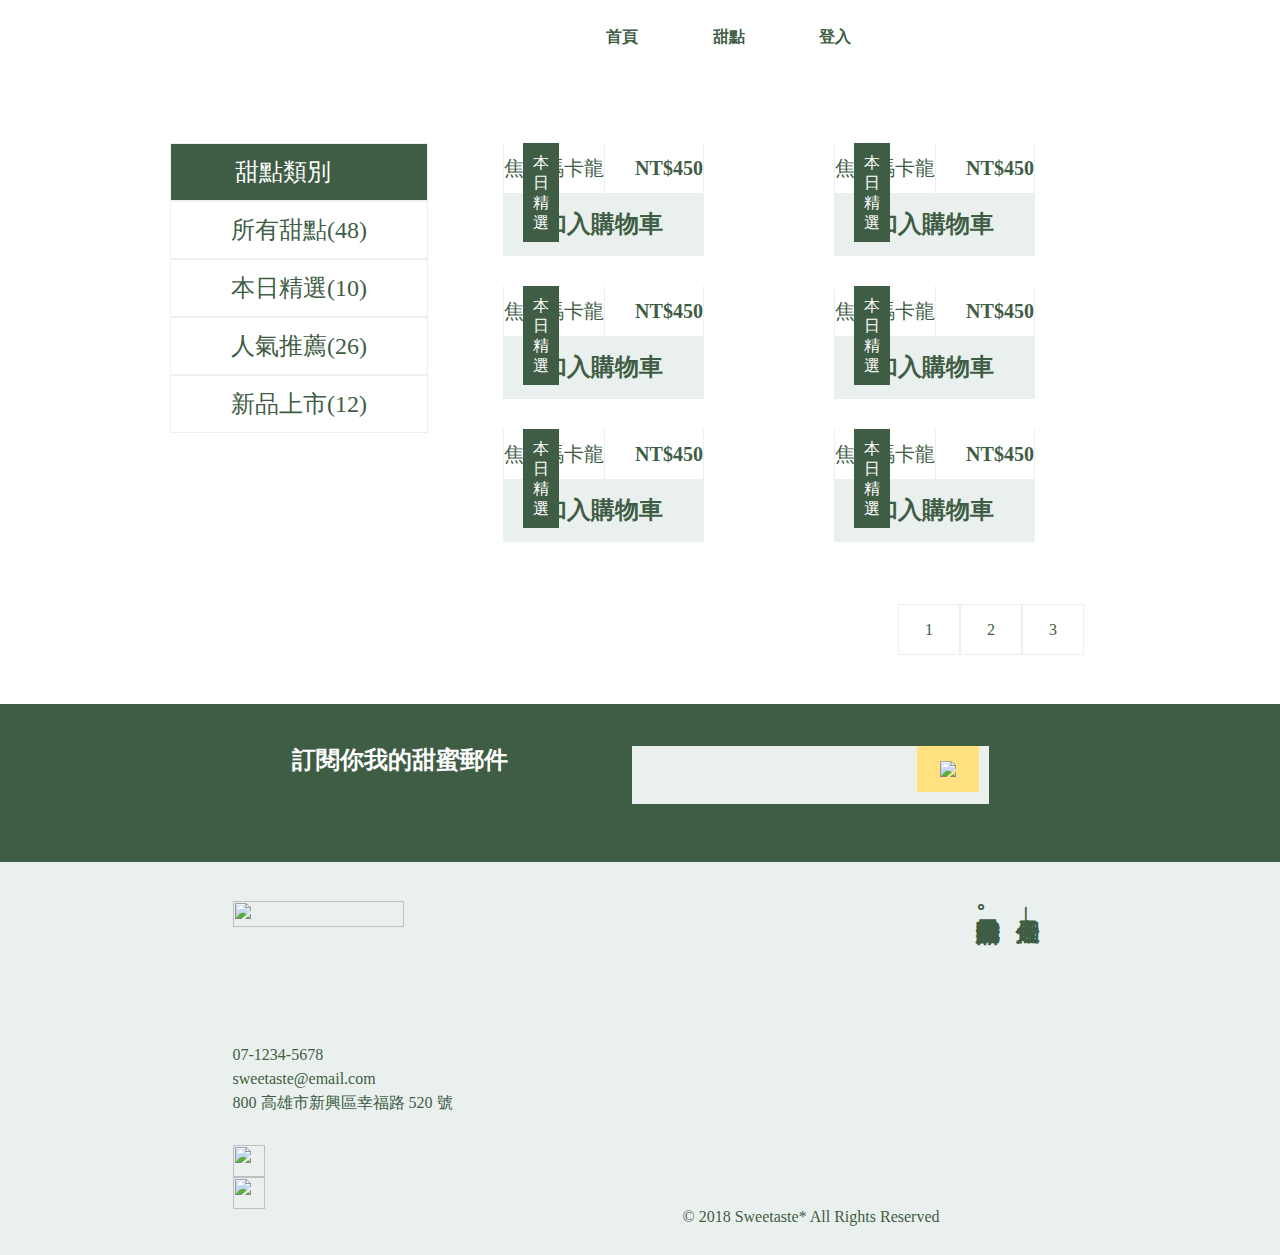
==== index.html @ 884050e8 "修改" ====
<!DOCTYPE html>
<html lang="en">
<head>
  <meta charset="UTF-8">
  <meta name="viewport" content="width=device-width, initial-scale=">
  <link rel="stylesheet" href="scss/all.css">
  <title></title>
</head>
<body>
  <div class="container">
   <div class="header">
    <img class="ham" src="https://raw.githubusercontent.com/hexschool/webLayoutTraining1st/4b3f0c5bd9792f8ce30b1238d5bf3ec28fb76ef2/student-week1/dehaze-24px.png" alt="">
   <a href="index.html"><img class="logo" src="https://raw.githubusercontent.com/hexschool/webLayoutTraining1st/a3ed9441c2522e2b8edb35a9847121eb3e6af16e/student-week1/logo-all-dark.svg" alt=""></a>
    <ul class="menu">
      <li><a href="#">首頁</a></li>
      <li><a href="#">甜點</a></li>
      <li><a href="#">登入</a></li>
    </ul>
     <div class="cart"><a href="#">
          <img src="https://github.com/hexschool/webLayoutTraining1st/blob/master/student-week1/shopping_cart.png?raw=true" alt=""></a></div>
    </div>
<img class="banner" src="https://github.com/hexschool/webLayoutTraining1st/blob/master/student-week1/banner.png?raw=true" alt="">
 <div class="inner">
    <ul class="type">
      <li class="type_head">甜點類別</li>
      <li><a href="#">所有甜點(48)</a></li>
      <li><a href="#">本日精選(10)</a></li>
      <li><a href="#">人氣推薦(26)</a></li>
      <li><a href="#">新品上市(12)</a></li>
    </ul>
   <div class="product_list">
     <div class="product">
      <img src="https://github.com/hexschool/webLayoutTraining1st/blob/143d37deb8a19ecd8eccc806ae26acbb90fe4338/student-week1/p-1.png?raw=true" alt="">
       <div class="today">
         <h4>本<br>日<br>精<br>選</h4></div>
       <a href="#"><img class="like" src="https://github.com/hexschool/webLayoutTraining1st/blob/master/student-week1/favorite_border.png?raw=true" alt=""></a>
       <div class="product_name">
       <p class="p_name">焦糖瑪卡龍</p><p class="price bold">NT$450</p>
       </div>
       <a class="add_cart bold" href="#">加入購物車</a>
     </div>
     
     <div class="product">
        <img src="https://github.com/hexschool/webLayoutTraining1st/blob/143d37deb8a19ecd8eccc806ae26acbb90fe4338/student-week1/p-2.png?raw=true" alt="">
        <div class="today">
         <h4>本<br>日<br>精<br>選</h4></div>
       <a href="#"><img class="like" src="https://github.com/hexschool/webLayoutTraining1st/blob/master/student-week1/favorite_border.png?raw=true" alt=""></a>
        <div class="product_name">
        <p class="p_name">焦糖瑪卡龍</p><p class="price bold">NT$450</p>
        </div>
        <a class="add_cart bold" href="#">加入購物車</a>
     </div>
     
     <div class="product">
        <img src="https://github.com/hexschool/webLayoutTraining1st/blob/143d37deb8a19ecd8eccc806ae26acbb90fe4338/student-week1/p-3.png?raw=true" alt="">
        <div class="today">
         <h4>本<br>日<br>精<br>選</h4></div>
       <a href="#"><img class="like" src="https://github.com/hexschool/webLayoutTraining1st/blob/master/student-week1/favorite_border.png?raw=true" alt=""></a>
        <div class="product_name">
        <p class="p_name">焦糖瑪卡龍</p><p class="price bold">NT$450</p>
        </div>
        <a class="add_cart bold" href="#">加入購物車</a>
     </div>
     
     <div class="product">
        <img src="https://github.com/hexschool/webLayoutTraining1st/blob/master/student-week1/p-4.png?raw=true" alt=""> 
       <div class="today">
         <h4>本<br>日<br>精<br>選</h4></div>
       <a href="#"><img class="like" src="https://github.com/hexschool/webLayoutTraining1st/blob/master/student-week1/favorite_border.png?raw=true" alt=""></a>
        <div class="product_name">
        <p class="p_name">焦糖瑪卡龍</p><p class="price bold">NT$450</p>
        </div>
        <a class="add_cart bold" href="#">加入購物車</a>
     </div>
  
     <div class="product">
        <img src="https://github.com/hexschool/webLayoutTraining1st/blob/143d37deb8a19ecd8eccc806ae26acbb90fe4338/student-week1/p-5.png?raw=true" alt="">
        <div class="today">
         <h4>本<br>日<br>精<br>選</h4></div>
       <a href="#"><img class="like" src="https://github.com/hexschool/webLayoutTraining1st/blob/master/student-week1/favorite_border.png?raw=true" alt=""></a>
        <div class="product_name">
        <p class="p_name">焦糖瑪卡龍</p><p class="price bold">NT$450</p>
        </div>
        <a class="add_cart bold" href="#">加入購物車</a>
    </div>
 
     <div class="product">
        <img src="https://github.com/hexschool/webLayoutTraining1st/blob/143d37deb8a19ecd8eccc806ae26acbb90fe4338/student-week1/p-6.png?raw=true" alt="">
        <div class="today">
         <h4>本<br>日<br>精<br>選</h4></div>
       <a href="#"><img class="like" src="https://github.com/hexschool/webLayoutTraining1st/blob/master/student-week1/favorite_border.png?raw=true" alt=""></a>
        <div class="product_name">
        <p class="p_name">焦糖瑪卡龍</p><p class="price bold">NT$450</p>
        </div>
        <a class="add_cart bold" href="#">加入購物車</a>
     </div>
   </div>
     </div>
   <ul class="page">
  <li class="arrow"><a href="#"><img src="https://github.com/hexschool/webLayoutTraining1st/blob/master/student-week1/arrow_left.png?raw=true" alt=""></a></li>
    <li class="num"><a href="#">1</a></li>
    <li class="num"><a href="#">2</a></li>
    <li class="num"><a href="#">3</a></li>
  <li class="arrow" ><a href="#"><img src="https://github.com/hexschool/webLayoutTraining1st/blob/master/student-week1/arrow_right.png?raw=true" alt=""></a></li>
  </ul>
  </div>
    <div class="mail">
     
      <p> <img class="s_logo" src="https://raw.githubusercontent.com/hexschool/webLayoutTraining1st/master/student-week1/logo-light.svg" alt="" >訂閱你我的甜蜜郵件</p>
         <form class="mail_form" action="#">
                    <img  class="mail_icon" src="https://github.com/hexschool/webLayoutTraining1st/blob/master/student-week1/mail-24px.png?raw=true" alt="">
                    <input class="email" type="text" name="email">
                    <button class="enter"><img src="https://raw.githubusercontent.com/hexschool/webLayoutTraining1st/master/student-week1/arrow_forward-24px.png"></button>
   </form>
    </div>
  <div class="footer">
    <div class="footer_left">
    <img class="logo2" src="https://raw.githubusercontent.com/hexschool/webLayoutTraining1st/4b3f0c5bd9792f8ce30b1238d5bf3ec28fb76ef2/student-week1/logotype-lg-dark.svg" alt="">
    <div class="contact">
    <ul>
      <li>07-1234-5678  </li>
      <li>sweetaste@email.com</li>
      <li>800 高雄市新興區幸福路 520 號</li>
    </ul>
    <a href="#"><img class="icon" src="https://raw.githubusercontent.com/hexschool/webLayoutTraining1st/4b3f0c5bd9792f8ce30b1238d5bf3ec28fb76ef2/student-week1/ic-line%40.svg" alt=""></a>
    <a href="#"><img  class="icon" src="https://raw.githubusercontent.com/hexschool/webLayoutTraining1st/4b3f0c5bd9792f8ce30b1238d5bf3ec28fb76ef2/student-week1/ic-facebook.svg" alt=""></a>
    </div>
      <p>© 2018 Sweetaste* All Rights Reserved</p>
    </div>
    <div class="footer_right">
      <h3>吃甜點的好日子。<br>今天是個 — </h3>
    </div>
  </div>
</body>
  </html>
---- scss/all.css ----
html, body, div, span, applet, object, iframe,
h1, h2, h3, h4, h5, h6, p, blockquote, pre,
a, abbr, acronym, address, big, cite, code,
del, dfn, em, img, ins, kbd, q, s, samp,
small, strike, strong, sub, sup, tt, var,
b, u, i, center,
dl, dt, dd, ol, ul, li,
fieldset, form, label, legend,
table, caption, tbody, tfoot, thead, tr, th, td,
article, aside, canvas, details, embed,
figure, figcaption, footer, header, hgroup,
menu, nav, output, ruby, section, summary,
time, mark, audio, video {
  font-family: Helvetica Neue;
  margin: 0;
  padding: 0;
  border: 0;
  font-size: 100%;
  font: inherit;
  vertical-align: baseline;
}

/* HTML5 display-role reset for older browsers */
article, aside, details, figcaption, figure,
footer, header, hgroup, menu, nav, section {
  display: block;
}

body {
  line-height: 1;
  font-family: Helvetica Neue;
}

ol, ul {
  list-style: none;
}

blockquote, q {
  quotes: none;
}

blockquote:before, blockquote:after,
q:before, q:after {
  content: '';
  content: none;
}

table {
  border-collapse: collapse;
  border-spacing: 0;
}

img {
  max-width: 100%;
  display: block;
  height: auto;
}

.bold {
  font-weight: bold;
}

a {
  text-decoration: none;
}

.container {
  max-width: 940px;
  margin: 0 auto;
}

.ham {
  width: 24px;
  height: 24px;
  display: none;
  padding-left: 40px;
  padding-top: 20px;
  cursor: pointer;
}

.menu {
  display: -webkit-box;
  display: -ms-flexbox;
  display: flex;
  width: 319px;
  -ms-flex-pack: distribute;
      justify-content: space-around;
}

.menu li {
  font-size: 16px;
  line-height: 73px;
  font-weight: bold;
}

.menu a {
  padding: 10px;
  color: #3F5D45;
  border-radius: 5px;
}

.menu a :hover {
  background-color: #EAF0ED;
}

.cart {
  padding-top: 25px;
  margin-right: 42px;
}

.cart a:hover {
  background-color: white;
}

.banner img {
  display: block;
  padding-left: 42px;
  padding-right: 42px;
  margin: 0 auto;
}

.logo {
  width: 219.5px;
  margin-top: 20px;
  margin-bottom: 20px;
}

.header {
  display: -webkit-box;
  display: -ms-flexbox;
  display: flex;
  -webkit-box-pack: justify;
      -ms-flex-pack: justify;
          justify-content: space-between;
}

.type {
  font-size: 24px;
  width: 33%;
  margin-right: 20px;
  margin-top: 30px;
}

.type li {
  border: 1px solid #EAF0ED;
  padding-top: 16px;
  padding-bottom: 16px;
}

.type a {
  color: #3F5D45;
  padding-right: 60px;
  padding-left: 60px;
  padding-top: 16px;
  padding-bottom: 16px;
}

.type a :hover {
  background-color: #EAF0ED;
}

.type_head {
  color: white;
  width: 128px;
  padding-right: 64px;
  padding-left: 64px;
  background-color: #3F5D45;
}

.inner {
  margin-top: 40px;
  display: -webkit-box;
  display: -ms-flexbox;
  display: flex;
  -webkit-box-pack: justify;
      -ms-flex-pack: justify;
          justify-content: space-between;
}

.product_name {
  border-left: 1px solid #EAF0ED;
  border-right: 1px solid #EAF0ED;
  max-width: 300px;
  height: 50px;
  display: -webkit-box;
  display: -ms-flexbox;
  display: flex;
  -webkit-box-align: center;
      -ms-flex-align: center;
          align-items: center;
  -ms-flex-pack: distribute;
      justify-content: space-around;
  color: #3F5D45;
  font-size: 20px;
}

.price {
  text-align: center;
  padding-top: 15px;
  height: 35px;
  border-left: 1px solid #EAF0ED;
  padding-left: 30px;
}

.add_cart {
  display: block;
  background-color: #EAF0ED;
  color: #3F5D45;
  font-size: 24px;
  line-height: 33px;
  padding-top: 15px;
  padding-bottom: 15px;
  text-align: center;
}

.add_cart :hover {
  background-color: #3F5D45;
  color: white;
}

.product_list {
  display: -webkit-box;
  display: -ms-flexbox;
  display: flex;
  -ms-flex-pack: distribute;
      justify-content: space-around;
  -ms-flex-wrap: wrap;
      flex-wrap: wrap;
}

.product {
  max-width: 300px;
  margin-right: 20px;
  margin-top: 30px;
  position: relative;
}

.product h4 {
  line-height: 20px;
  margin-left: 10px;
  margin-right: 10px;
  margin-top: 10.08px;
  margin-bottom: 9.24px;
  color: white;
  font-size: 16px;
}

.today {
  width: 36px;
  background-color: #3F5D45;
  position: absolute;
  left: 20px;
  top: 0;
}

.like {
  position: absolute;
  right: 22px;
  top: 19px;
}

.page {
  display: -webkit-box;
  display: -ms-flexbox;
  display: flex;
  -webkit-box-pack: end;
      -ms-flex-pack: end;
          justify-content: flex-end;
  margin-top: 80px;
  margin-bottom: 50px;
}

.arrow a {
  padding-top: 16px;
  padding-bottom: 16px;
  padding-right: 26px;
  padding-left: 26px;
}

.num a {
  border: 1px solid #EAF0ED;
  padding-top: 16px;
  padding-bottom: 16px;
  padding-right: 26px;
  padding-left: 26px;
  color: #3F5D45;
}

.num a :hover {
  background-color: #3F5D45;
  color: white;
}

.payment {
  position: relative;
}

.check {
  position: absolute;
  top: 100px;
  left: 300px;
}

.check button {
  font-weight: bolder;
  color: #3F5D45;
  background-color: #FFE180;
  border: none;
  font-size: 24px;
  line-height: 20px;
  width: 300px;
  height: 65px;
}

.material-icons.md-48 {
  color: #3F5D45;
}

form {
  position: relative;
}

.mail {
  display: -webkit-box;
  display: -ms-flexbox;
  display: flex;
  -webkit-box-pack: center;
      -ms-flex-pack: center;
          justify-content: center;
  width: 100%;
  height: 116px;
  background-color: #3F5D45;
  color: white;
  padding-top: 42px;
}

.mail p {
  margin-right: 124px;
  font-size: 24px;
  line-height: 29px;
  font-weight: 800;
}

.logo2 {
  width: 171.22px;
  height: 26.6px;
}

.icon {
  width: 32px;
  height: 32px;
  margin-right: 8px;
}

.footer {
  display: -webkit-box;
  display: -ms-flexbox;
  display: flex;
  -ms-flex-pack: distribute;
      justify-content: space-around;
  background-color: #EAF0ED;
  color: #3F5D45;
  font-size: 16px;
  padding-top: 38.9px;
}

.footer_left {
  width: 270px;
  display: -webkit-box;
  display: -ms-flexbox;
  display: flex;
  -webkit-box-orient: vertical;
  -webkit-box-direction: normal;
      -ms-flex-direction: column;
          flex-direction: column;
  padding-bottom: 30px;
}

.footer_left ul {
  margin-top: 115.5px;
  margin-bottom: 30px;
}

.footer_left p {
  margin-left: 450px;
  width: 258px;
}

.footer_right h3 {
  font-size: 24px;
  line-height: 40px;
  font-weight: bold;
  -webkit-writing-mode: vertical-lr;
      -ms-writing-mode: tb-lr;
          writing-mode: vertical-lr;
  color: #3F5D45;
}

.s_logo {
  width: 40px;
  padding-left: 122px;
  margin-right: 20px;
}

.mail_icon {
  position: absolute;
  top: 18px;
  left: 25px;
}

.email {
  padding: 16px 90px;
  background-color: #EAF0ED;
  line-height: 26px;
  border: none;
  outline: none;
}

.enter {
  position: absolute;
  left: 285px;
  background-color: #FFE180;
  padding: 15px 23px;
  -webkit-box-sizing: border-box;
          box-sizing: border-box;
  outline: none;
  border: none;
  cursor: pointer;
}

.contact {
  font-size: 16px;
  line-height: 24px;
}

@media (max-width: 768px) {
  .ham {
    display: block;
  }
  .menu {
    display: none;
  }
  .inner {
    -webkit-box-orient: vertical;
    -webkit-box-direction: normal;
        -ms-flex-direction: column;
            flex-direction: column;
  }
  .type_head {
    padding: 0px;
    width: 100%;
    text-align: center;
  }
  .type {
    width: 100%;
    text-align: center;
  }
  .type a {
    padding-right: 270px;
    padding-left: 270px;
  }
  .footer_right {
    display: none;
  }
  .footer_left p {
    margin-left: 0px;
    margin-top: 23px;
  }
  .mail {
    padding-top: 5px;
    padding-bottom: 10px;
    -webkit-box-orient: vertical;
    -webkit-box-direction: normal;
        -ms-flex-direction: column;
            flex-direction: column;
    -webkit-box-pack: space-evenly;
        -ms-flex-pack: space-evenly;
            justify-content: space-evenly;
    -webkit-box-align: center;
        -ms-flex-align: center;
            align-items: center;
    height: 186px;
  }
  .product_list {
    -webkit-box-orient: vertical;
    -webkit-box-direction: normal;
        -ms-flex-direction: column;
            flex-direction: column;
    margin: 0 auto;
  }
  .product {
    margin-bottom: 20px;
  }
}
/*# sourceMappingURL=all.css.map */
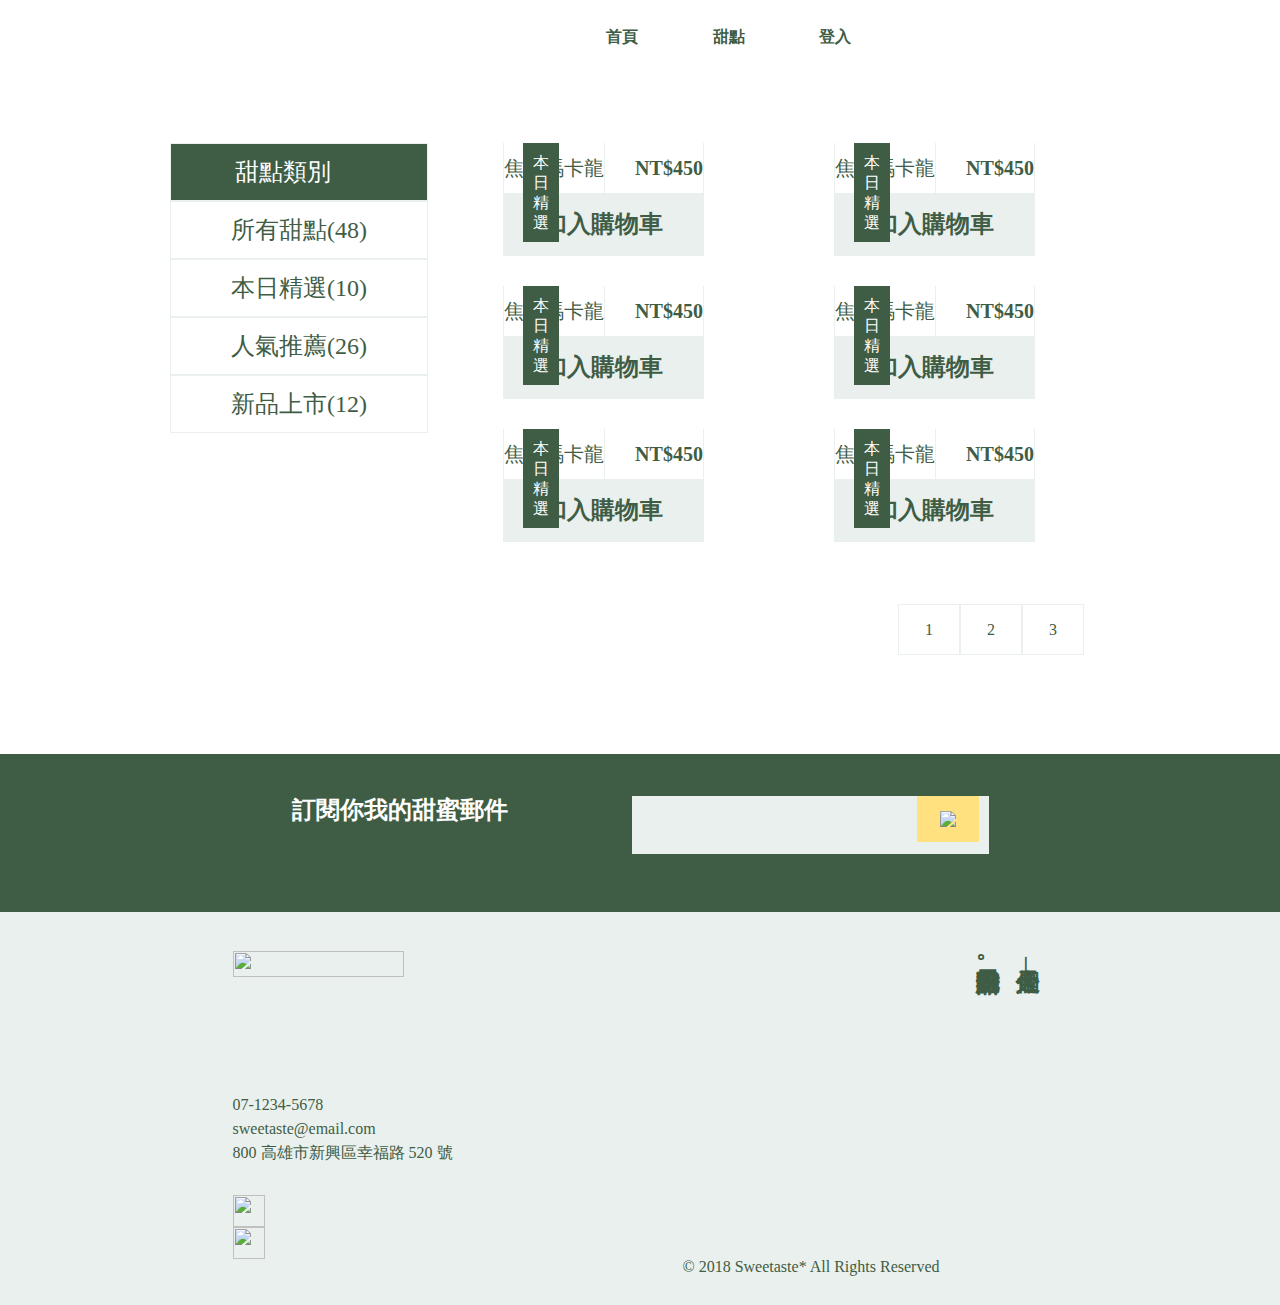
==== commit f7ac177a: "修改" ====
--- a/index.html
+++ b/index.html
@@ -12,11 +12,11 @@
     <img class="ham" src="https://raw.githubusercontent.com/hexschool/webLayoutTraining1st/4b3f0c5bd9792f8ce30b1238d5bf3ec28fb76ef2/student-week1/dehaze-24px.png" alt="">
    <a href="index.html"><img class="logo" src="https://raw.githubusercontent.com/hexschool/webLayoutTraining1st/a3ed9441c2522e2b8edb35a9847121eb3e6af16e/student-week1/logo-all-dark.svg" alt=""></a>
     <ul class="menu">
-      <li><a href="#">首頁</a></li>
+      <li><a href="index.html">首頁</a></li>
       <li><a href="#">甜點</a></li>
       <li><a href="#">登入</a></li>
     </ul>
-     <div class="cart"><a href="#">
+     <div class="cart"><a href="payment.html">
           <img src="https://github.com/hexschool/webLayoutTraining1st/blob/master/student-week1/shopping_cart.png?raw=true" alt=""></a></div>
     </div>
 <img class="banner" src="https://github.com/hexschool/webLayoutTraining1st/blob/master/student-week1/banner.png?raw=true" alt="">
@@ -106,11 +106,11 @@
   </div>
     <div class="mail">
      
-      <p> <img class="s_logo" src="https://raw.githubusercontent.com/hexschool/webLayoutTraining1st/master/student-week1/logo-light.svg" alt="" >訂閱你我的甜蜜郵件</p>
+      <p> <img class="s_logo" src="https://raw.githubusercontent.com/hexschool/webLayoutTraining1st/master/student-week1/logo-light.svg" alt="">訂閱你我的甜蜜郵件</p>
          <form class="mail_form" action="#">
                     <img  class="mail_icon" src="https://github.com/hexschool/webLayoutTraining1st/blob/master/student-week1/mail-24px.png?raw=true" alt="">
                     <input class="email" type="text" name="email">
-                    <button class="enter"><img src="https://raw.githubusercontent.com/hexschool/webLayoutTraining1st/master/student-week1/arrow_forward-24px.png"></button>
+                    <button class="enter pointer"><img src="https://raw.githubusercontent.com/hexschool/webLayoutTraining1st/master/student-week1/arrow_forward-24px.png"></button>
    </form>
     </div>
   <div class="footer">
@@ -122,9 +122,11 @@
       <li>sweetaste@email.com</li>
       <li>800 高雄市新興區幸福路 520 號</li>
     </ul>
+  </div>
+  <div>
     <a href="#"><img class="icon" src="https://raw.githubusercontent.com/hexschool/webLayoutTraining1st/4b3f0c5bd9792f8ce30b1238d5bf3ec28fb76ef2/student-week1/ic-line%40.svg" alt=""></a>
     <a href="#"><img  class="icon" src="https://raw.githubusercontent.com/hexschool/webLayoutTraining1st/4b3f0c5bd9792f8ce30b1238d5bf3ec28fb76ef2/student-week1/ic-facebook.svg" alt=""></a>
-    </div>
+      </div>
       <p>© 2018 Sweetaste* All Rights Reserved</p>
     </div>
     <div class="footer_right">
--- a/scss/all.css
+++ b/scss/all.css
@@ -69,6 +69,10 @@
   margin: 0 auto;
 }
 
+.pointer{
+  cursor: pointer;
+}
+
 .ham {
   width: 24px;
   height: 24px;
@@ -99,7 +103,7 @@
   border-radius: 5px;
 }
 
-.menu a :hover {
+.menu a:hover {
   background-color: #EAF0ED;
 }
 
@@ -155,7 +159,7 @@
   padding-bottom: 16px;
 }
 
-.type a :hover {
+.type a:hover {
   background-color: #EAF0ED;
 }
 
@@ -213,7 +217,7 @@
   text-align: center;
 }
 
-.add_cart :hover {
+.add_cart:hover {
   background-color: #3F5D45;
   color: white;
 }
@@ -286,21 +290,33 @@
   color: #3F5D45;
 }
 
-.num a :hover {
+.num a:hover {
   background-color: #3F5D45;
   color: white;
 }
 
 .payment {
   position: relative;
+}
+
+.payment_banner {
+  width: 940px;
+  height: 460px;
+  margin-bottom: 100px;
 }
 
 .check {
   position: absolute;
   top: 100px;
   left: 300px;
-}
-
+  height: 300px;
+  display:flex;
+  flex-direction:column;
+  justify-content:space-around;
+}
+.check span{
+  color:#3F5D45;
+}
 .check button {
   font-weight: bolder;
   color: #3F5D45;
@@ -312,6 +328,15 @@
   height: 65px;
 }
 
+.check .borderRight {
+  border-bottom: 1px solid #3F5D45;
+  width: 66px;
+  display: inline-block;
+  position: absolute;
+  top: 12px;
+  left: 109px;
+}
+
 .material-icons.md-48 {
   color: #3F5D45;
 }
@@ -321,6 +346,7 @@
 }
 
 .mail {
+  margin-top: 100px;
   display: -webkit-box;
   display: -ms-flexbox;
   display: flex;
@@ -425,7 +451,6 @@
           box-sizing: border-box;
   outline: none;
   border: none;
-  cursor: pointer;
 }
 
 .contact {
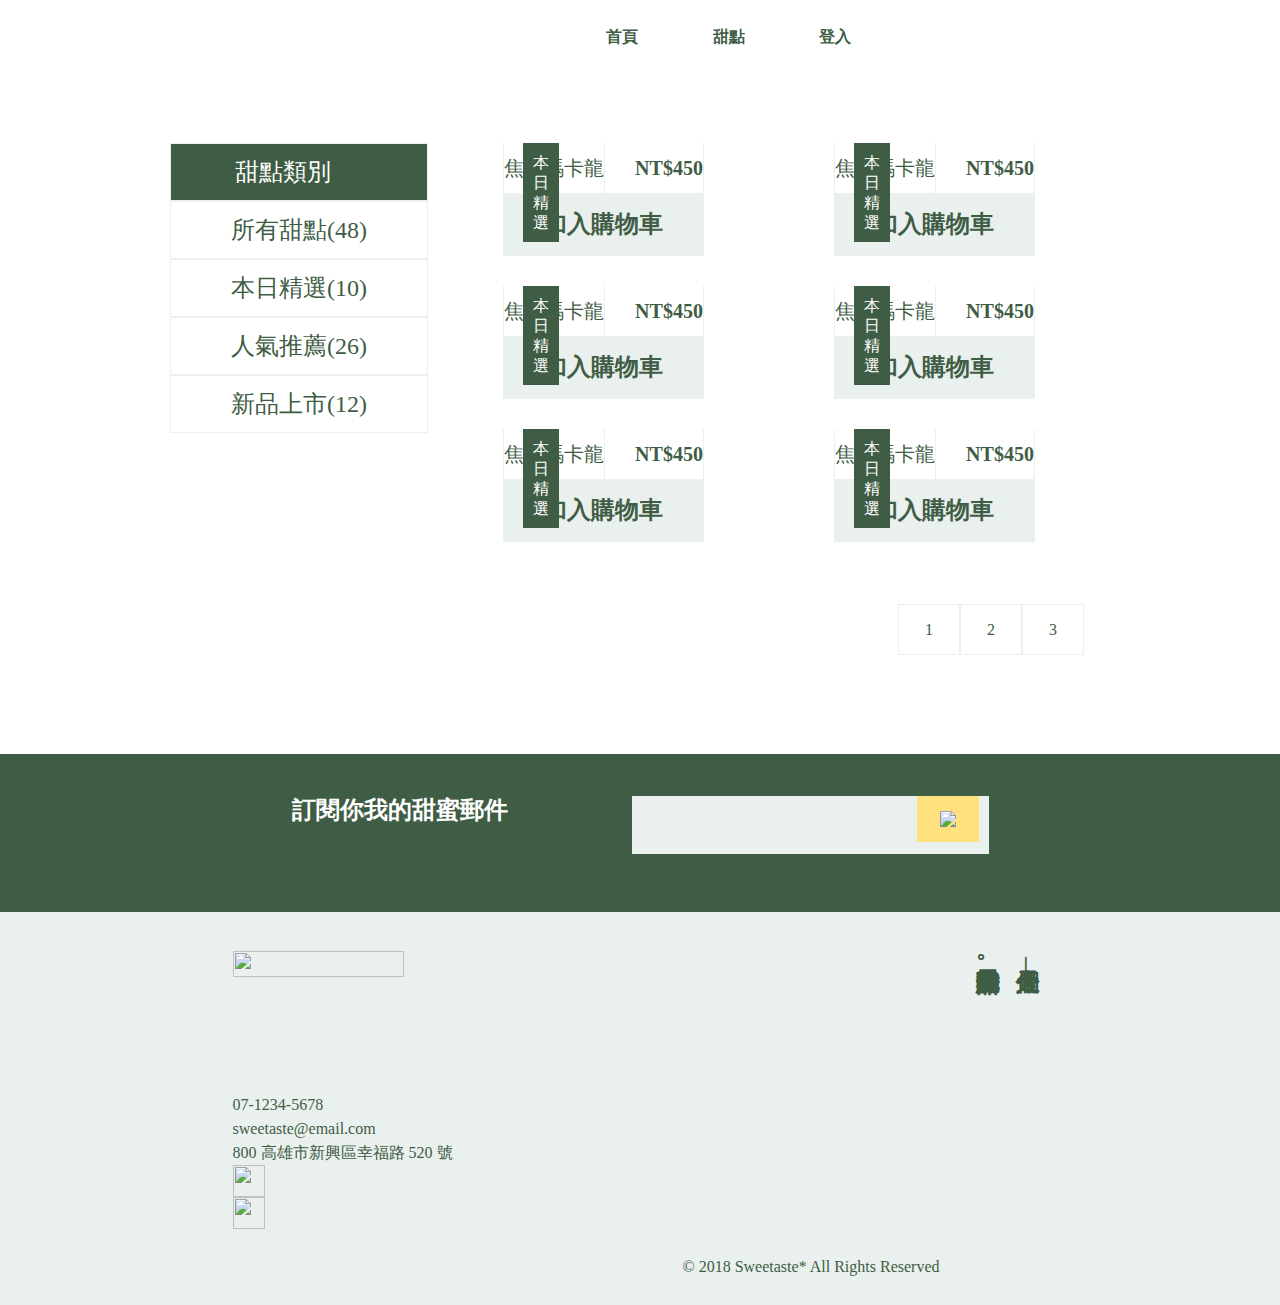
==== commit fdd8abd0: "修改" ====
--- a/index.html
+++ b/index.html
@@ -96,13 +96,13 @@
      </div>
    </div>
      </div>
-   <ul class="page">
-  <li class="arrow"><a href="#"><img src="https://github.com/hexschool/webLayoutTraining1st/blob/master/student-week1/arrow_left.png?raw=true" alt=""></a></li>
-    <li class="num"><a href="#">1</a></li>
-    <li class="num"><a href="#">2</a></li>
-    <li class="num"><a href="#">3</a></li>
-  <li class="arrow" ><a href="#"><img src="https://github.com/hexschool/webLayoutTraining1st/blob/master/student-week1/arrow_right.png?raw=true" alt=""></a></li>
-  </ul>
+     <ul class="page">
+      <li class="arrow"><a href="#"><img src="https://github.com/hexschool/webLayoutTraining1st/blob/master/student-week1/arrow_left.png?raw=true" alt=""></a></li>
+        <li class="num"><a href="#">1</a></li>
+        <li class="num"><a href="#">2</a></li>
+        <li class="num"><a href="#">3</a></li>
+      <li class="arrow" ><a href="#"><img src="https://github.com/hexschool/webLayoutTraining1st/blob/master/student-week1/arrow_right.png?raw=true" alt=""></a></li>
+      </ul>
   </div>
     <div class="mail">
      
@@ -121,12 +121,10 @@
       <li>07-1234-5678  </li>
       <li>sweetaste@email.com</li>
       <li>800 高雄市新興區幸福路 520 號</li>
+      <li><a href="#"><img class="icon" src="https://raw.githubusercontent.com/hexschool/webLayoutTraining1st/4b3f0c5bd9792f8ce30b1238d5bf3ec28fb76ef2/student-week1/ic-line%40.svg" alt=""></a>
+        <a href="#"><img  class="icon" src="https://raw.githubusercontent.com/hexschool/webLayoutTraining1st/4b3f0c5bd9792f8ce30b1238d5bf3ec28fb76ef2/student-week1/ic-facebook.svg" alt=""></a></li>
     </ul>
   </div>
-  <div>
-    <a href="#"><img class="icon" src="https://raw.githubusercontent.com/hexschool/webLayoutTraining1st/4b3f0c5bd9792f8ce30b1238d5bf3ec28fb76ef2/student-week1/ic-line%40.svg" alt=""></a>
-    <a href="#"><img  class="icon" src="https://raw.githubusercontent.com/hexschool/webLayoutTraining1st/4b3f0c5bd9792f8ce30b1238d5bf3ec28fb76ef2/student-week1/ic-facebook.svg" alt=""></a>
-      </div>
       <p>© 2018 Sweetaste* All Rights Reserved</p>
     </div>
     <div class="footer_right">
--- a/scss/all.css
+++ b/scss/all.css
@@ -263,36 +263,29 @@
   top: 19px;
 }
 
-.page {
-  display: -webkit-box;
-  display: -ms-flexbox;
-  display: flex;
-  -webkit-box-pack: end;
-      -ms-flex-pack: end;
-          justify-content: flex-end;
-  margin-top: 80px;
-  margin-bottom: 50px;
-}
-
-.arrow a {
-  padding-top: 16px;
-  padding-bottom: 16px;
-  padding-right: 26px;
-  padding-left: 26px;
-}
-
-.num a {
-  border: 1px solid #EAF0ED;
-  padding-top: 16px;
-  padding-bottom: 16px;
-  padding-right: 26px;
-  padding-left: 26px;
-  color: #3F5D45;
-}
-
-.num a:hover {
-  background-color: #3F5D45;
-  color: white;
+.page{
+  display:flex;
+  justify-content:flex-end;
+  margin-top:80px;
+  margin-bottom:50px;
+}
+.arrow a{
+   padding-top:16px;
+   padding-bottom:16px;
+   padding-right:26px;
+   padding-left:26px;
+}
+.num a{
+   border:1px solid #EAF0ED;
+   padding-top:16px;
+   padding-bottom:16px;
+   padding-right:26px;
+   padding-left:26px;
+  color:#3F5D45;
+}
+.num a:hover{
+  background-color:#3F5D45;
+  color:white;
 }
 
 .payment {
@@ -312,6 +305,7 @@
   height: 300px;
   display:flex;
   flex-direction:column;
+  align-items: center;
   justify-content:space-around;
 }
 .check span{
@@ -328,13 +322,15 @@
   height: 65px;
 }
 
-.check .borderRight {
+.check .right {
   border-bottom: 1px solid #3F5D45;
   width: 66px;
   display: inline-block;
-  position: absolute;
-  top: 12px;
-  left: 109px;
+}
+.check .left {
+  border-bottom: 1px solid #3F5D45;
+  width: 66px;
+  display: inline-block;
 }
 
 .material-icons.md-48 {
@@ -516,5 +512,14 @@
   .product {
     margin-bottom: 20px;
   }
+  .check{
+    position: absolute;
+  }
+  .check button{
+    position: absolute;
+    top: 330px;
+    left:-5px;
+    width: 100%;
+  }
 }
 /*# sourceMappingURL=all.css.map */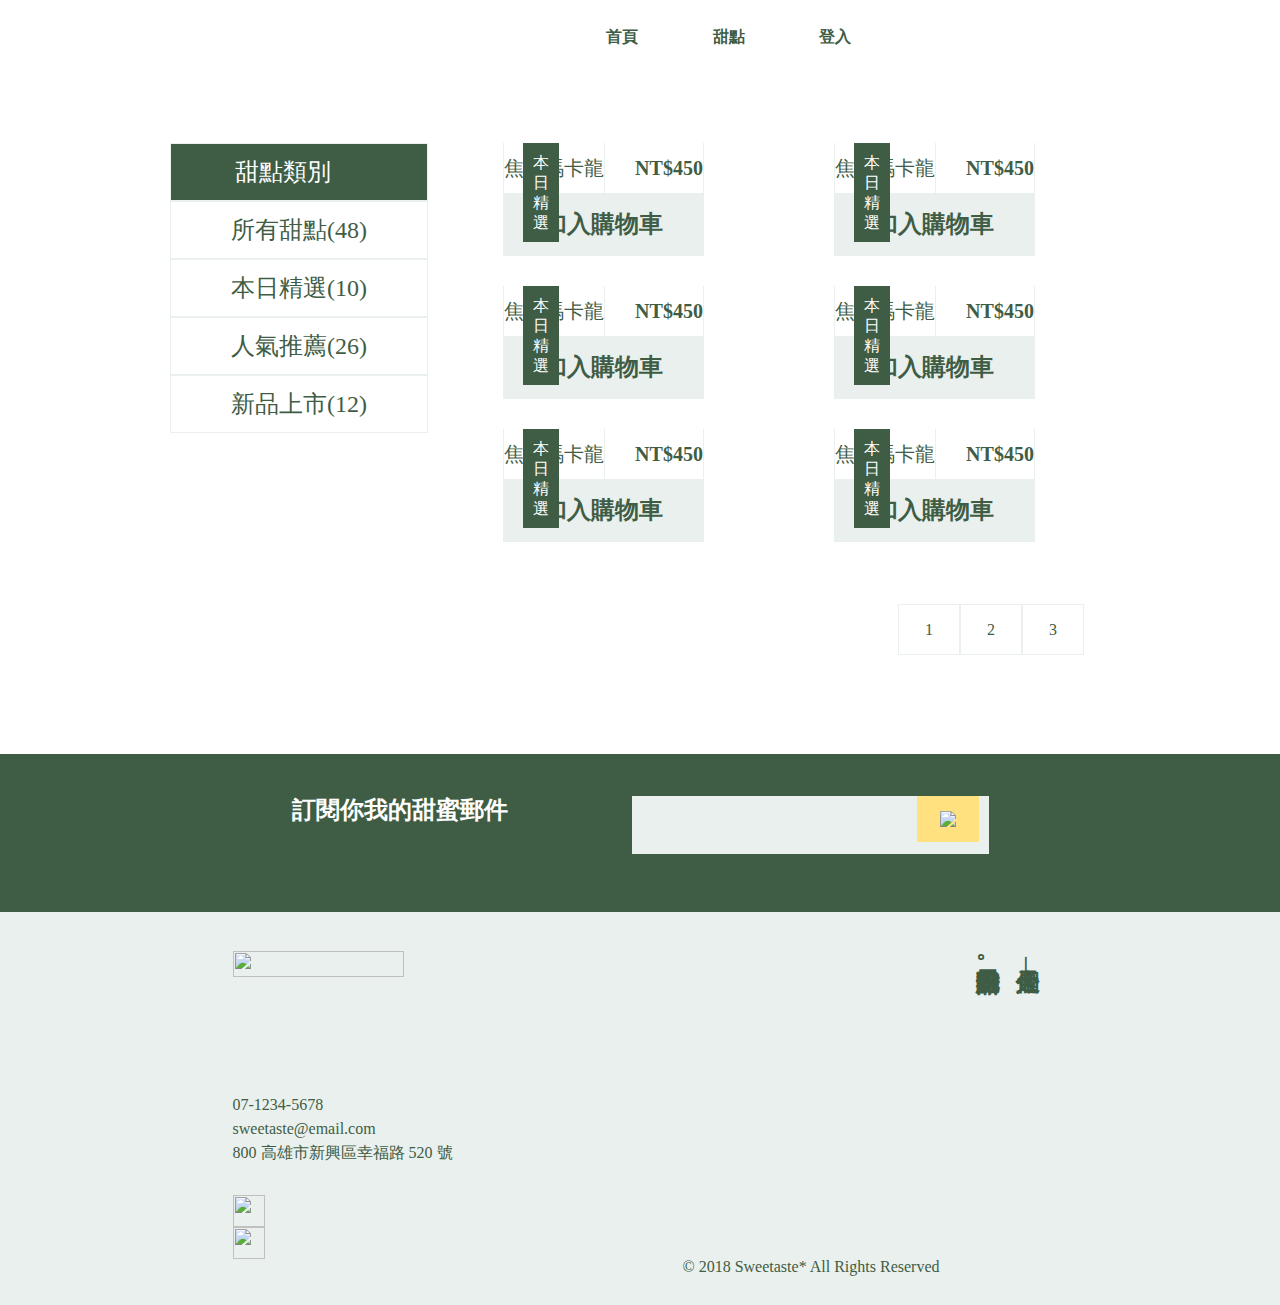
==== commit 7cef61ae: "修改" ====
--- a/index.html
+++ b/index.html
@@ -113,23 +113,25 @@
                     <button class="enter pointer"><img src="https://raw.githubusercontent.com/hexschool/webLayoutTraining1st/master/student-week1/arrow_forward-24px.png"></button>
    </form>
     </div>
-  <div class="footer">
-    <div class="footer_left">
-    <img class="logo2" src="https://raw.githubusercontent.com/hexschool/webLayoutTraining1st/4b3f0c5bd9792f8ce30b1238d5bf3ec28fb76ef2/student-week1/logotype-lg-dark.svg" alt="">
-    <div class="contact">
-    <ul>
-      <li>07-1234-5678  </li>
-      <li>sweetaste@email.com</li>
-      <li>800 高雄市新興區幸福路 520 號</li>
-      <li><a href="#"><img class="icon" src="https://raw.githubusercontent.com/hexschool/webLayoutTraining1st/4b3f0c5bd9792f8ce30b1238d5bf3ec28fb76ef2/student-week1/ic-line%40.svg" alt=""></a>
-        <a href="#"><img  class="icon" src="https://raw.githubusercontent.com/hexschool/webLayoutTraining1st/4b3f0c5bd9792f8ce30b1238d5bf3ec28fb76ef2/student-week1/ic-facebook.svg" alt=""></a></li>
-    </ul>
-  </div>
-      <p>© 2018 Sweetaste* All Rights Reserved</p>
+    <div class="footer">
+      <div class="footer_left">
+      <img class="logo2" src="https://raw.githubusercontent.com/hexschool/webLayoutTraining1st/4b3f0c5bd9792f8ce30b1238d5bf3ec28fb76ef2/student-week1/logotype-lg-dark.svg" alt="">
+      <div class="contact">
+      <ul>
+        <li>07-1234-5678  </li>
+        <li>sweetaste@email.com</li>
+        <li>800 高雄市新興區幸福路 520 號</li>
+      </ul>
+      </div>
+      <a href="#"><img class="icon" src="https://raw.githubusercontent.com/hexschool/webLayoutTraining1st/4b3f0c5bd9792f8ce30b1238d5bf3ec28fb76ef2/student-week1/ic-line%40.svg" alt=""></a>
+      <a href="#"><img  class="icon" src="https://raw.githubusercontent.com/hexschool/webLayoutTraining1st/4b3f0c5bd9792f8ce30b1238d5bf3ec28fb76ef2/student-week1/ic-facebook.svg" alt=""></a>
+        <p>© 2018 Sweetaste* All Rights Reserved</p>
+      </div>
+      <div class="footer_right">
+        <h3>吃甜點的好日子。<br>今天是個 — </h3>
+      </div>
     </div>
-    <div class="footer_right">
-      <h3>吃甜點的好日子。<br>今天是個 — </h3>
-    </div>
-  </div>
-</body>
-  </html>+  
+  </body>
+    </html>
+  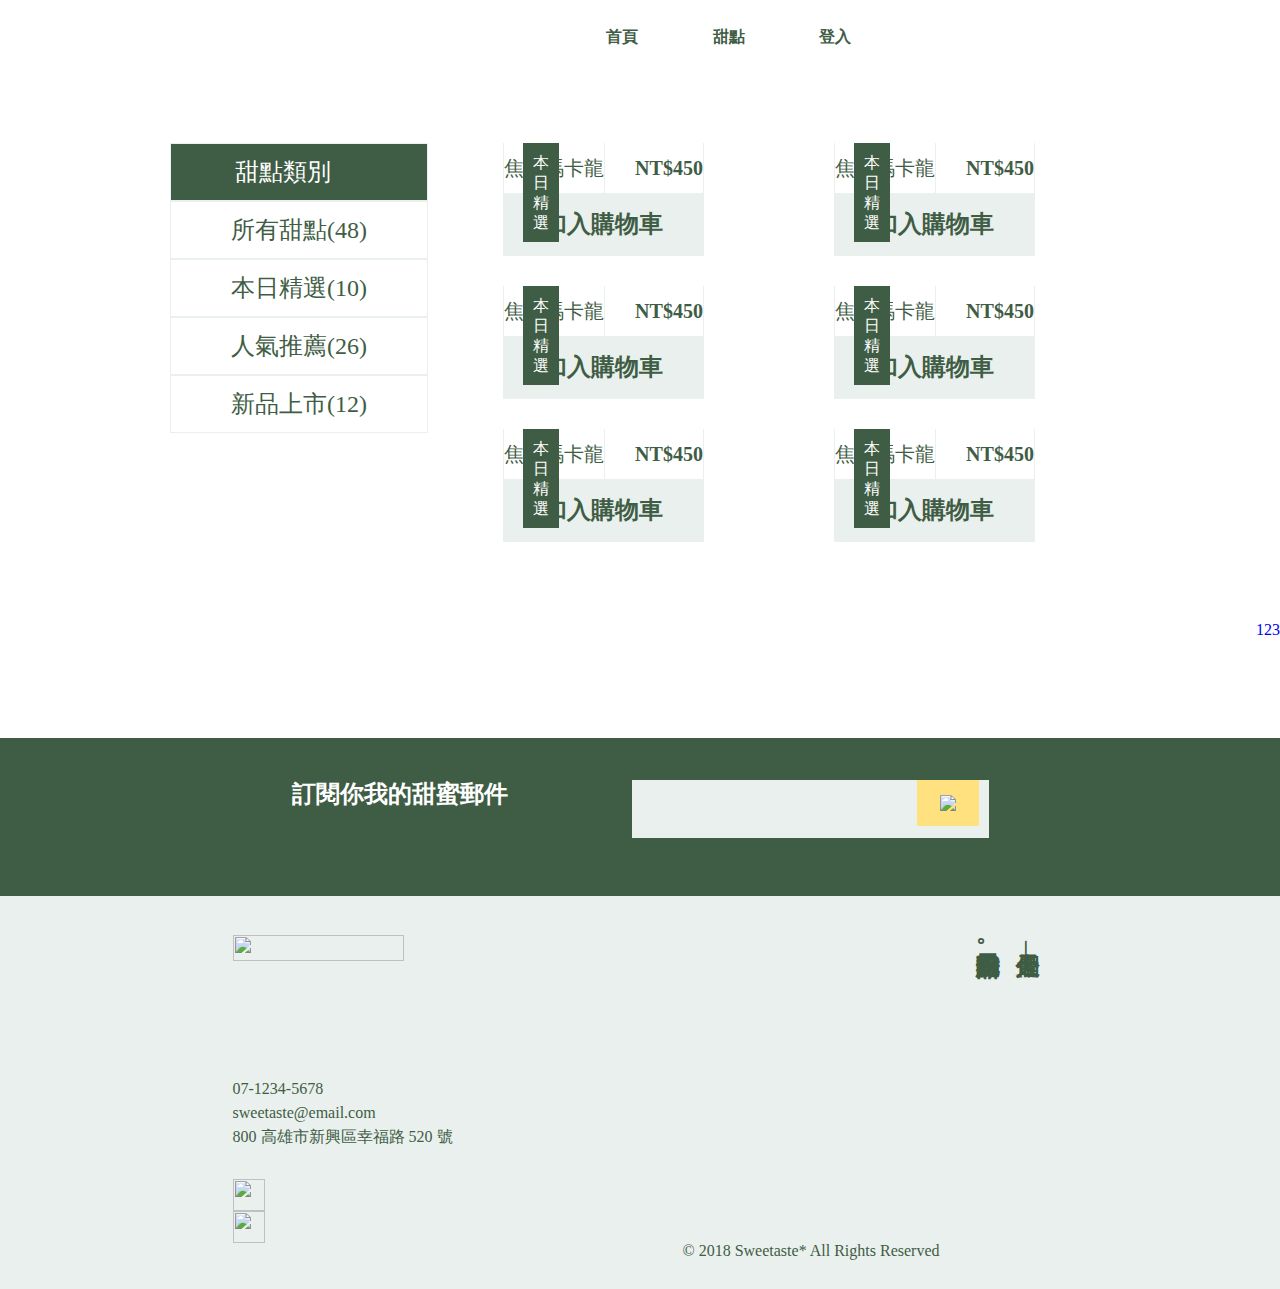
==== commit 838516a7: "Add files via upload" ====
--- a/index.html
+++ b/index.html
@@ -19,17 +19,17 @@
      <div class="cart"><a href="payment.html">
           <img src="https://github.com/hexschool/webLayoutTraining1st/blob/master/student-week1/shopping_cart.png?raw=true" alt=""></a></div>
     </div>
-<img class="banner" src="https://github.com/hexschool/webLayoutTraining1st/blob/master/student-week1/banner.png?raw=true" alt="">
+<img class="banner" data-aos="fade-right" src="https://github.com/hexschool/webLayoutTraining1st/blob/master/student-week1/banner.png?raw=true" alt="">
  <div class="inner">
-    <ul class="type">
-      <li class="type_head">甜點類別</li>
-      <li><a href="#">所有甜點(48)</a></li>
-      <li><a href="#">本日精選(10)</a></li>
-      <li><a href="#">人氣推薦(26)</a></li>
-      <li><a href="#">新品上市(12)</a></li>
+    <ul class="type" data-aos="zoom-in-right">
+      <li class="type_head" data-aos="zoom-in-right">甜點類別</li>
+      <li><a href="#" data-aos="zoom-in-right">所有甜點(48)</a></li>
+      <li><a href="#" data-aos="zoom-in-right">本日精選(10)</a></li>
+      <li><a href="#" data-aos="zoom-in-right">人氣推薦(26)</a></li>
+      <li><a href="#" data-aos="zoom-in-right">新品上市(12)</a></li>
     </ul>
    <div class="product_list">
-     <div class="product">
+     <div class="product"  data-aos="fade-right">
       <img src="https://github.com/hexschool/webLayoutTraining1st/blob/143d37deb8a19ecd8eccc806ae26acbb90fe4338/student-week1/p-1.png?raw=true" alt="">
        <div class="today">
          <h4>本<br>日<br>精<br>選</h4></div>
@@ -40,7 +40,7 @@
        <a class="add_cart bold" href="#">加入購物車</a>
      </div>
      
-     <div class="product">
+     <div class="product " data-aos="fade-right">
         <img src="https://github.com/hexschool/webLayoutTraining1st/blob/143d37deb8a19ecd8eccc806ae26acbb90fe4338/student-week1/p-2.png?raw=true" alt="">
         <div class="today">
          <h4>本<br>日<br>精<br>選</h4></div>
@@ -51,7 +51,7 @@
         <a class="add_cart bold" href="#">加入購物車</a>
      </div>
      
-     <div class="product">
+     <div class="product" data-aos="fade-right">
         <img src="https://github.com/hexschool/webLayoutTraining1st/blob/143d37deb8a19ecd8eccc806ae26acbb90fe4338/student-week1/p-3.png?raw=true" alt="">
         <div class="today">
          <h4>本<br>日<br>精<br>選</h4></div>
@@ -62,7 +62,7 @@
         <a class="add_cart bold" href="#">加入購物車</a>
      </div>
      
-     <div class="product">
+     <div class="product" data-aos="fade-right">
         <img src="https://github.com/hexschool/webLayoutTraining1st/blob/master/student-week1/p-4.png?raw=true" alt=""> 
        <div class="today">
          <h4>本<br>日<br>精<br>選</h4></div>
@@ -73,7 +73,7 @@
         <a class="add_cart bold" href="#">加入購物車</a>
      </div>
   
-     <div class="product">
+     <div class="product" data-aos="fade-right">
         <img src="https://github.com/hexschool/webLayoutTraining1st/blob/143d37deb8a19ecd8eccc806ae26acbb90fe4338/student-week1/p-5.png?raw=true" alt="">
         <div class="today">
          <h4>本<br>日<br>精<br>選</h4></div>
@@ -84,7 +84,7 @@
         <a class="add_cart bold" href="#">加入購物車</a>
     </div>
  
-     <div class="product">
+     <div class="product" data-aos="fade-right">
         <img src="https://github.com/hexschool/webLayoutTraining1st/blob/143d37deb8a19ecd8eccc806ae26acbb90fe4338/student-week1/p-6.png?raw=true" alt="">
         <div class="today">
          <h4>本<br>日<br>精<br>選</h4></div>
@@ -96,15 +96,17 @@
      </div>
    </div>
      </div>
-     <ul class="page">
-      <li class="arrow"><a href="#"><img src="https://github.com/hexschool/webLayoutTraining1st/blob/master/student-week1/arrow_left.png?raw=true" alt=""></a></li>
-        <li class="num"><a href="#">1</a></li>
-        <li class="num"><a href="#">2</a></li>
-        <li class="num"><a href="#">3</a></li>
-      <li class="arrow" ><a href="#"><img src="https://github.com/hexschool/webLayoutTraining1st/blob/master/student-week1/arrow_right.png?raw=true" alt=""></a></li>
-      </ul>
+    </div>
+    <ul class="page">
+        <li><a href="#" class="pageLeft"><img src="https://raw.githubusercontent.com/hexschool/webLayoutTraining1st/master/student-week1/arrow_left.png" alt=""></a></li>
+        <li><a href="#" class="pageNum">1</a></li>
+        <li><a href="#" class="pageNum">2</a></li>
+        <li><a href="#" class="pageNum">3</a></li>
+        <li><a href="#"  class="pageRight"><img src="https://raw.githubusercontent.com/hexschool/webLayoutTraining1st/master/student-week1/arrow_right.png" alt=""></a></li>
+    </ul>
+    </div>
   </div>
-    <div class="mail">
+    <div class="mail"data-aos="flip-left">
      
       <p> <img class="s_logo" src="https://raw.githubusercontent.com/hexschool/webLayoutTraining1st/master/student-week1/logo-light.svg" alt="">訂閱你我的甜蜜郵件</p>
          <form class="mail_form" action="#">
@@ -114,7 +116,7 @@
    </form>
     </div>
     <div class="footer">
-      <div class="footer_left">
+      <div class="footer_left"data-aos="zoom-in-down">
       <img class="logo2" src="https://raw.githubusercontent.com/hexschool/webLayoutTraining1st/4b3f0c5bd9792f8ce30b1238d5bf3ec28fb76ef2/student-week1/logotype-lg-dark.svg" alt="">
       <div class="contact">
       <ul>
@@ -127,7 +129,7 @@
       <a href="#"><img  class="icon" src="https://raw.githubusercontent.com/hexschool/webLayoutTraining1st/4b3f0c5bd9792f8ce30b1238d5bf3ec28fb76ef2/student-week1/ic-facebook.svg" alt=""></a>
         <p>© 2018 Sweetaste* All Rights Reserved</p>
       </div>
-      <div class="footer_right">
+      <div class="footer_right" data-aos="zoom-out-right">
         <h3>吃甜點的好日子。<br>今天是個 — </h3>
       </div>
     </div>
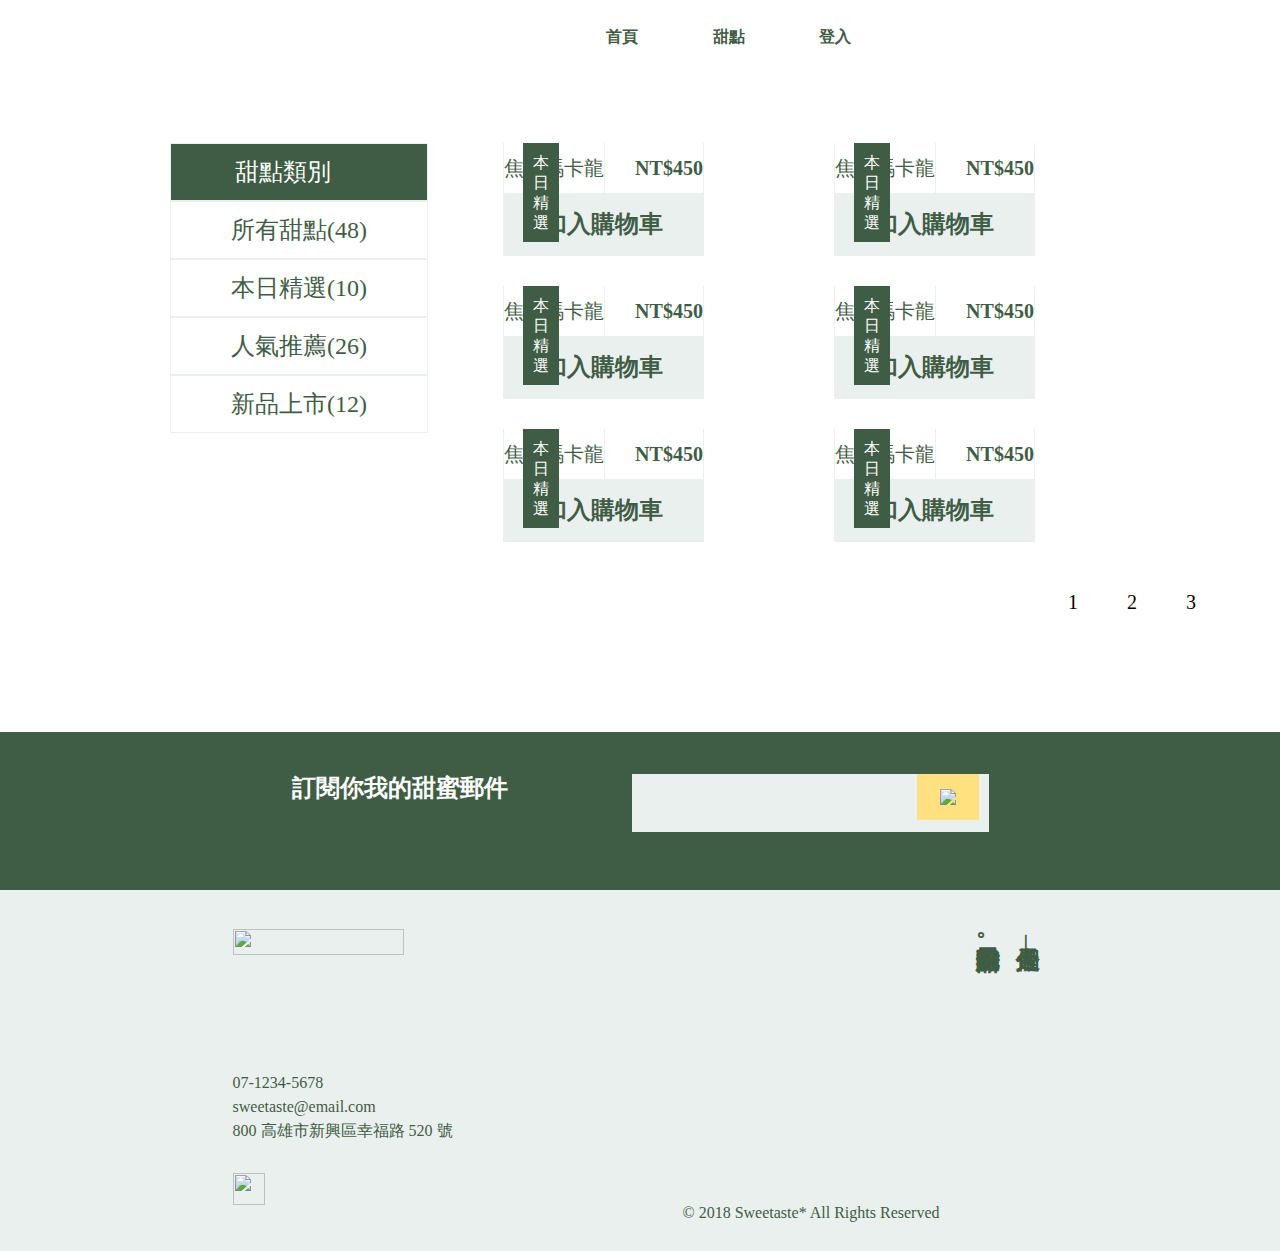
==== commit 1b801994: "Update index.html" ====
--- a/index.html
+++ b/index.html
@@ -125,7 +125,6 @@
         <li>800 高雄市新興區幸福路 520 號</li>
       </ul>
       </div>
-      <a href="#"><img class="icon" src="https://raw.githubusercontent.com/hexschool/webLayoutTraining1st/4b3f0c5bd9792f8ce30b1238d5bf3ec28fb76ef2/student-week1/ic-line%40.svg" alt=""></a>
       <a href="#"><img  class="icon" src="https://raw.githubusercontent.com/hexschool/webLayoutTraining1st/4b3f0c5bd9792f8ce30b1238d5bf3ec28fb76ef2/student-week1/ic-facebook.svg" alt=""></a>
         <p>© 2018 Sweetaste* All Rights Reserved</p>
       </div>
@@ -136,4 +135,4 @@
   
   </body>
     </html>
-  +  
--- a/scss/all.css
+++ b/scss/all.css
@@ -264,11 +264,37 @@
 }
 
 .page{
-  display:flex;
-  justify-content:flex-end;
-  margin-top:80px;
-  margin-bottom:50px;
-}
+  display: flex;
+  justify-content: flex-end;
+  margin-top: 30px;
+  margin-bottom: 60px;
+}
+
+.page li{
+  box-sizing: border-box;
+  width: 60px;
+  border: 1px solid var(--secondary-color);
+  margin: 0px 0px 0px -1px;
+  text-align: center;
+}
+.pageNum {
+  display: block;
+  background: #ffffff;
+  color: var(--main-color);
+  font-size: 20px;
+  text-decoration: none;
+  line-height: 20px;
+  padding: 20px 0;
+  transition: .4s;
+}
+.pageLeft img,.pageRight img{
+  padding: 18px 0;
+}
+.pageNum:hover{
+  background: var(--main-color);
+  color: var(--secondary-color);
+}
+
 .arrow a{
    padding-top:16px;
    padding-bottom:16px;
